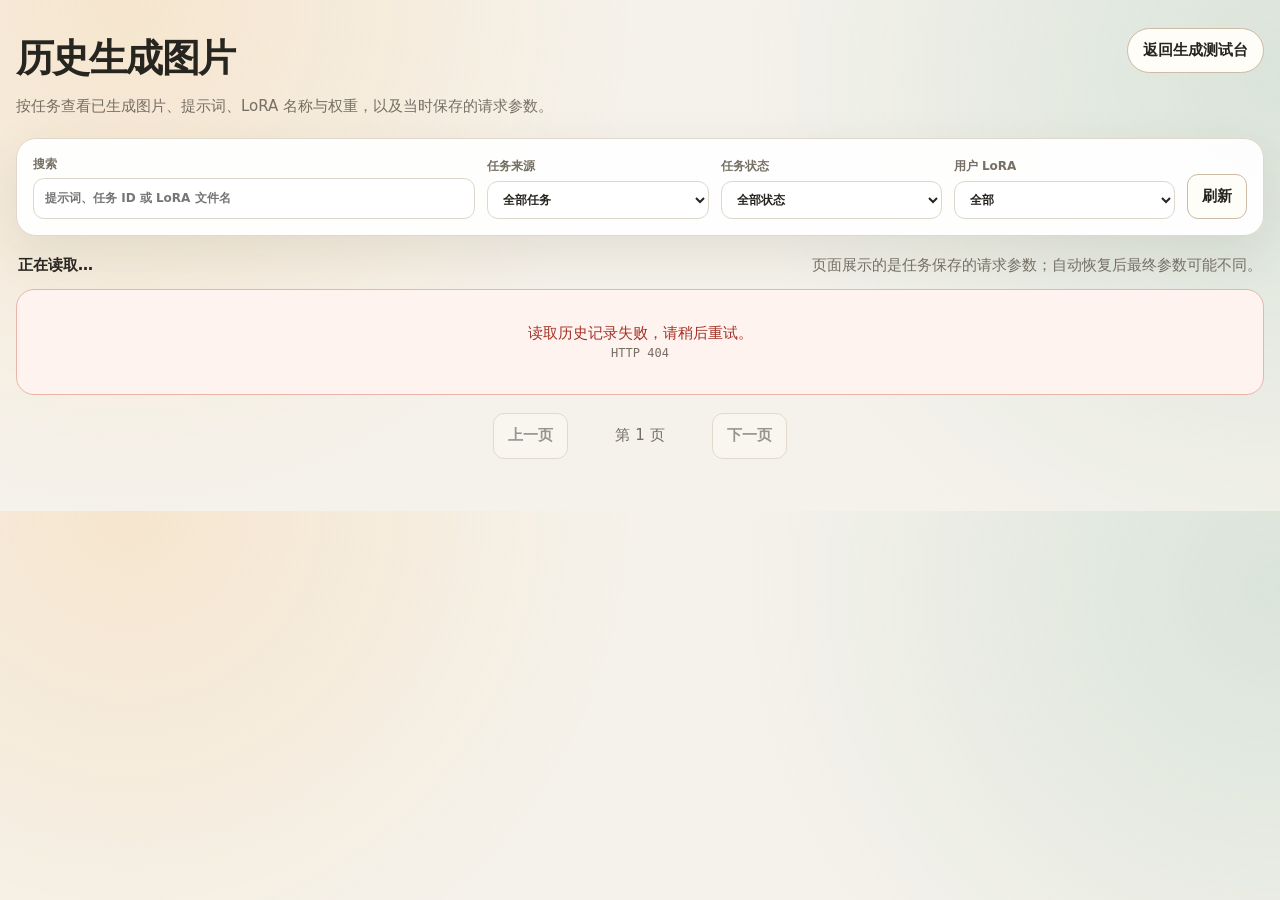
==== pet_generation_history.html @ 995d72e6 "initial-comfy-pet-pipeline-import" ====
<!doctype html>
<html lang="zh-CN">
<head>
  <meta charset="utf-8">
  <meta name="viewport" content="width=device-width, initial-scale=1">
  <title>历史图片 · 萌宠生成测试台</title>
  <style>
    :root {
      --bg: #f5f2eb;
      --paper: rgba(255, 255, 255, .94);
      --ink: #27251f;
      --muted: #756f64;
      --line: #ded8cc;
      --brand: #df6b48;
      --brand-dark: #a84329;
      --green: #2d7a5e;
      --blue: #376f9f;
      --red: #a53224;
      --shadow: 0 18px 50px rgba(73, 57, 34, .10);
      --checker: repeating-conic-gradient(#e9e9e7 0 25%, #fff 0 50%) 0/24px 24px;
    }
    * { box-sizing: border-box; }
    [hidden] { display: none !important; }
    body {
      margin: 0;
      color: var(--ink);
      background:
        radial-gradient(circle at 10% 0%, rgba(249, 190, 115, .24), transparent 32rem),
        radial-gradient(circle at 100% 15%, rgba(110, 173, 151, .20), transparent 34rem),
        var(--bg);
      font: 15px/1.55 "Microsoft YaHei", "PingFang SC", system-ui, sans-serif;
    }
    button, input, select { font: inherit; }
    button, a { -webkit-tap-highlight-color: transparent; }
    .shell { width: min(1440px, calc(100% - 32px)); margin: 0 auto; padding: 28px 0 52px; }
    header { display: flex; align-items: flex-start; justify-content: space-between; gap: 24px; margin-bottom: 20px; }
    h1 { margin: 0; font-size: clamp(27px, 3vw, 42px); letter-spacing: -.04em; }
    h2, h3 { margin: 0; }
    .subtitle { margin: 7px 0 0; color: var(--muted); }
    .back-link {
      display: inline-flex; align-items: center; padding: 10px 15px; border: 1px solid #cbbca5;
      border-radius: 999px; color: var(--ink); background: #fffdf8; text-decoration: none;
      font-weight: 800; white-space: nowrap;
    }
    .back-link:hover { border-color: var(--brand); color: var(--brand-dark); background: #fff5ee; }
    .card { border: 1px solid var(--line); border-radius: 20px; background: var(--paper); box-shadow: var(--shadow); }
    .toolbar { display: grid; grid-template-columns: minmax(220px, 2fr) repeat(3, minmax(130px, 1fr)) auto; gap: 12px; padding: 16px; align-items: end; }
    label { display: grid; gap: 5px; color: var(--muted); font-size: 12px; font-weight: 700; }
    input, select {
      width: 100%; border: 1px solid var(--line); border-radius: 11px; padding: 10px 11px;
      color: var(--ink); background: white; outline: none;
    }
    input:focus, select:focus { border-color: var(--brand); box-shadow: 0 0 0 3px rgba(223,107,72,.12); }
    .refresh, .pager button, .detail-button, .close-button {
      border: 1px solid #cbbca5; border-radius: 11px; padding: 10px 14px; color: var(--ink);
      background: #fffdf8; cursor: pointer; font-weight: 800;
    }
    .refresh:hover, .pager button:hover:not(:disabled), .detail-button:hover, .close-button:hover {
      border-color: var(--brand); color: var(--brand-dark); background: #fff5ee;
    }
    button:disabled { opacity: .45; cursor: not-allowed; }
    .summary { display: flex; align-items: center; justify-content: space-between; gap: 16px; margin: 18px 2px 12px; color: var(--muted); }
    .summary strong { color: var(--ink); }
    .history-list { display: grid; gap: 16px; }
    .history-card {
      display: grid; grid-template-columns: minmax(240px, 330px) minmax(0, 1fr);
      overflow: hidden; border: 1px solid var(--line); border-radius: 19px; background: var(--paper);
      box-shadow: 0 10px 30px rgba(73,57,34,.07);
    }
    .preview {
      position: relative; min-height: 270px; display: grid; place-items: center; overflow: hidden;
      background: var(--checker); border-right: 1px solid var(--line);
    }
    .preview img { width: 100%; height: 100%; max-height: 340px; object-fit: contain; display: block; }
    .preview-count {
      position: absolute; right: 10px; bottom: 10px; padding: 5px 9px; border-radius: 999px;
      color: white; background: rgba(39,37,31,.76); font-size: 12px; font-weight: 800;
    }
    .missing { min-height: 170px; display: grid; place-items: center; padding: 20px; color: var(--muted); text-align: center; }
    .history-content { padding: 18px 20px; min-width: 0; }
    .card-top { display: flex; align-items: flex-start; justify-content: space-between; gap: 16px; }
    .card-top h2 { font-size: 17px; overflow-wrap: anywhere; }
    .time { margin-top: 3px; color: var(--muted); font-size: 12px; }
    .status { display: inline-flex; align-items: center; padding: 5px 9px; border-radius: 999px; font-size: 12px; font-weight: 800; white-space: nowrap; background: #eee; }
    .status.completed { color: var(--green); background: #e8f4ef; }
    .status.failed { color: var(--red); background: #fff0ed; }
    .status.cancelled { color: #765f3e; background: #f5eee2; }
    .status.running, .status.queued { color: var(--blue); background: #eaf3fb; }
    .prompt {
      display: -webkit-box; -webkit-line-clamp: 3; -webkit-box-orient: vertical; overflow: hidden;
      margin: 14px 0 12px; white-space: pre-wrap; overflow-wrap: anywhere;
    }
    .chips { display: flex; flex-wrap: wrap; gap: 7px; margin: 9px 0; }
    .chip { max-width: 100%; padding: 5px 9px; border-radius: 999px; background: #f0ece4; color: #5d5549; font-size: 12px; overflow: hidden; text-overflow: ellipsis; white-space: nowrap; }
    .chip.user { color: #7d3f29; background: #fff0e9; }
    .chip.builtin { color: #236b51; background: #e9f5ef; }
    .chip.workflow { color: #45678c; background: #edf3fa; }
    .chip.inactive { opacity: .55; text-decoration: line-through; }
    .card-bottom { display: flex; align-items: center; justify-content: space-between; gap: 14px; margin-top: 14px; }
    .job-id { color: var(--muted); font: 12px/1.4 ui-monospace, Consolas, monospace; overflow-wrap: anywhere; }
    .detail-button { flex: 0 0 auto; padding: 8px 12px; }
    .notice, .empty, .loading {
      min-height: 240px; display: grid; place-items: center; padding: 32px; border: 1px dashed #cbbca5;
      border-radius: 18px; color: var(--muted); background: rgba(255,255,255,.62); text-align: center;
    }
    .notice { min-height: auto; display: none; color: var(--red); border-style: solid; border-color: #e7b5aa; background: #fff3f0; }
    .notice button { margin-top: 10px; }
    .loading::before { content: "正在读取历史记录…"; }
    .pager { display: flex; align-items: center; justify-content: center; gap: 12px; margin-top: 18px; }
    .pager span { min-width: 120px; color: var(--muted); text-align: center; }
    dialog {
      width: min(1180px, calc(100% - 24px)); max-height: calc(100vh - 28px); padding: 0;
      border: 1px solid var(--line); border-radius: 22px; color: var(--ink); background: #fbfaf7;
      box-shadow: 0 30px 90px rgba(36,28,17,.3);
    }
    dialog::backdrop { background: rgba(33,28,22,.58); backdrop-filter: blur(3px); }
    .dialog-head { position: sticky; top: 0; z-index: 2; display: flex; align-items: center; justify-content: space-between; gap: 16px; padding: 16px 18px; border-bottom: 1px solid var(--line); background: rgba(255,255,255,.96); }
    .dialog-head h2 { font-size: 18px; overflow-wrap: anywhere; }
    .close-button { padding: 7px 11px; }
    .dialog-body { display: grid; grid-template-columns: minmax(0, 1.2fr) minmax(330px, .8fr); gap: 18px; padding: 18px; overflow: auto; }
    .main-image {
      min-height: 430px; display: grid; place-items: center; overflow: hidden; border: 1px solid var(--line);
      border-radius: 16px; background: var(--checker);
    }
    .main-image img { width: 100%; max-height: 620px; object-fit: contain; display: block; }
    .thumbs { display: grid; grid-template-columns: repeat(4, minmax(0, 1fr)); gap: 8px; margin-top: 9px; }
    .thumb {
      aspect-ratio: 1; padding: 0; overflow: hidden; border: 2px solid transparent; border-radius: 10px;
      background: var(--checker); cursor: pointer;
    }
    .thumb.active { border-color: var(--brand); }
    .thumb img { width: 100%; height: 100%; object-fit: contain; display: block; }
    .metadata { min-width: 0; }
    .section { padding: 14px 0; border-bottom: 1px solid var(--line); }
    .section:first-child { padding-top: 0; }
    .section:last-child { border-bottom: 0; }
    .section h3 { margin-bottom: 8px; font-size: 15px; }
    .full-prompt { margin: 0; padding: 11px 12px; border-radius: 11px; background: white; white-space: pre-wrap; overflow-wrap: anywhere; font: inherit; }
    .recovery-note { margin-top: 9px; padding: 9px 10px; border-radius: 10px; color: #805118; background: #fff6df; font-size: 12px; }
    dl { display: grid; grid-template-columns: minmax(110px, .8fr) minmax(0, 1.2fr); gap: 7px 12px; margin: 0; }
    dt { color: var(--muted); }
    dd { margin: 0; overflow-wrap: anywhere; white-space: pre-wrap; }
    .output-links { display: grid; gap: 7px; }
    .output-links a { color: var(--brand-dark); text-decoration: none; overflow-wrap: anywhere; }
    .output-links a:hover { text-decoration: underline; }
    @media (max-width: 900px) {
      header { flex-direction: column; }
      .toolbar { grid-template-columns: 1fr 1fr; }
      .toolbar label:first-child { grid-column: 1 / -1; }
      .history-card { grid-template-columns: 250px minmax(0, 1fr); }
      .dialog-body { grid-template-columns: 1fr; }
    }
    @media (max-width: 640px) {
      .shell { width: min(100% - 18px, 1440px); padding-top: 18px; }
      .toolbar { grid-template-columns: 1fr; }
      .toolbar label:first-child { grid-column: auto; }
      .history-card { grid-template-columns: 1fr; }
      .preview { min-height: 240px; border-right: 0; border-bottom: 1px solid var(--line); }
      .card-top, .card-bottom { align-items: flex-start; flex-direction: column; }
      .detail-button { width: 100%; }
      .summary { align-items: flex-start; flex-direction: column; }
      .dialog-body { padding: 12px; }
      .main-image { min-height: 300px; }
      .thumbs { grid-template-columns: repeat(3, minmax(0, 1fr)); }
      dl { grid-template-columns: 1fr; gap: 2px; }
      dd { margin-bottom: 7px; }
    }
  </style>
</head>
<body>
  <div class="shell">
    <header>
      <div>
        <h1>历史生成图片</h1>
        <p class="subtitle">按任务查看已生成图片、提示词、LoRA 名称与权重，以及当时保存的请求参数。</p>
      </div>
      <a class="back-link" href="./">返回生成测试台</a>
    </header>

    <section class="card toolbar" aria-label="历史筛选">
      <label>搜索
        <input id="search" type="search" maxlength="200" placeholder="提示词、任务 ID 或 LoRA 文件名">
      </label>
      <label>任务来源
        <select id="kind">
          <option value="all">全部任务</option>
          <option value="image">图片任务</option>
          <option value="video">视频任务首帧</option>
        </select>
      </label>
      <label>任务状态
        <select id="state">
          <option value="all">全部状态</option>
          <option value="completed">已完成</option>
          <option value="failed">失败但已有图片</option>
          <option value="cancelled">已取消但已有图片</option>
          <option value="active">进行中且已有图片</option>
        </select>
      </label>
      <label>用户 LoRA
        <select id="lora">
          <option value="all">全部</option>
          <option value="used">使用用户 LoRA</option>
          <option value="none">未使用用户 LoRA</option>
        </select>
      </label>
      <button id="refresh" class="refresh" type="button">刷新</button>
    </section>

    <div class="summary">
      <div id="summary"><strong>正在读取…</strong></div>
      <div>页面展示的是任务保存的请求参数；自动恢复后最终参数可能不同。</div>
    </div>
    <div id="error" class="notice" role="alert"></div>
    <div id="loading" class="loading"></div>
    <div id="empty" class="empty" hidden>
      <div><div style="font-size:48px">🐾</div><p id="emptyText">完成一次生成后，图片会出现在这里。</p></div>
    </div>
    <main id="historyList" class="history-list" hidden></main>
    <nav class="pager" aria-label="历史分页">
      <button id="previous" type="button" disabled>上一页</button>
      <span id="pageText">第 1 页</span>
      <button id="next" type="button" disabled>下一页</button>
    </nav>
  </div>

  <dialog id="detail">
    <div class="dialog-head">
      <h2 id="detailTitle">任务详情</h2>
      <button id="closeDetail" class="close-button" type="button">关闭</button>
    </div>
    <div id="detailBody" class="dialog-body"></div>
  </dialog>

  <script>
    const $ = (id) => document.getElementById(id);
    const historyState = {
      cursor: null,
      cursorStack: [],
      nextCursor: null,
      page: 1,
      controller: null,
      searchTimer: null,
      items: []
    };

    const statusLabels = {
      completed: '已完成',
      failed: '生成失败',
      cancelled: '已取消',
      running: '生成中',
      queued: '排队中',
      unknown: '状态未知'
    };
    const outputLabels = {
      cartoon_reference: '卡通角色基准图',
      transparent_keyframe: '透明姿态首帧',
      keyframe: '姿态首帧',
      image: '未抠图姿态图',
      transparent_image: '透明图片',
      transparent_gif: '透明 GIF',
      transparent_apng: '透明 APNG'
    };
    const parameterLabels = {
      seed: '随机种子',
      image_profile: '图片基准配置',
      image_profile_revision: '图片基准版本',
      pose_prompt_source: '姿态提示词来源',
      pose_preset_ids: '姿态模板 ID',
      pose_seed_offsets: '姿态种子偏移',
      identity_palette_guard: '毛色身份保护',
      identity_palette_policy: '毛色身份策略',
      source_identity_palette: '参考图毛色签名',
      effective_canonical_identity_palette: '基准图毛色校验',
      canonical_identity_palette_verdict: '基准图毛色结论',
      pose_identity_palette_warning_count: '姿态毛色告警数',
      pose_count: '姿态数量',
      poses: '原始姿态',
      poses_en: '英文生图姿态',
      resolution: '输出分辨率',
      width: '宽度',
      height: '高度',
      output_format: '输出格式',
      skip_video: '跳过视频',
      generation_mode: '生成模式',
      qwen_steps: 'Qwen 步数',
      qwen_cfg: 'Qwen CFG',
      qwen_denoise: 'Qwen 重绘强度',
      qwen_sampler: 'Qwen 采样器',
      qwen_scheduler: 'Qwen 调度器',
      qwen_style_profile: 'Qwen 风格配置',
      qwen_model: 'Qwen 模型',
      wan_steps: 'Wan 步数',
      wan_cfg: 'Wan CFG',
      wan_shift: 'Wan Shift',
      frames: '视频帧数',
      fps: '视频 FPS',
      duration_seconds: '视频时长（秒）'
    };
    const parameterOrder = Object.keys(parameterLabels);

    function element(tag, className, text) {
      const node = document.createElement(tag);
      if (className) node.className = className;
      if (text !== undefined && text !== null) node.textContent = String(text);
      return node;
    }

    function formatDate(value) {
      if (!value) return '历史任务未记录';
      const date = new Date(value);
      if (Number.isNaN(date.getTime())) return String(value);
      return new Intl.DateTimeFormat('zh-CN', {
        year: 'numeric', month: '2-digit', day: '2-digit',
        hour: '2-digit', minute: '2-digit', second: '2-digit',
        hour12: false
      }).format(date);
    }

    function formatValue(value) {
      if (value === null || value === undefined || value === '') return '历史任务未记录';
      if (Array.isArray(value)) return value.length ? value.join('\n') : '无';
      if (typeof value === 'boolean') return value ? '是' : '否';
      return String(value);
    }

    function loraLabel(item) {
      const strength = item.strength === null || item.strength === undefined
        ? '强度未记录'
        : Number(item.strength).toFixed(2);
      return `${item.name} · ${strength}`;
    }

    function addLoraChip(container, item) {
      const chip = element('span', `chip ${item.role || ''}${item.active ? '' : ' inactive'}`, loraLabel(item));
      chip.title = loraLabel(item);
      container.appendChild(chip);
    }

    function effectiveLoraAdjusted(item) {
      const effective = item.effective_lora || {};
      const stages = [];
      if (effective.canonical) stages.push(effective.canonical);
      if (Array.isArray(effective.poses)) stages.push(...effective.poses);
      return stages.some(stage => {
        const hasLora = Array.isArray(stage.loras) && stage.loras.length > 0;
        const scaleAdjusted = stage.strength_scale !== null
          && stage.strength_scale !== undefined
          && Number(stage.strength_scale) < 0.999;
        const modeAdjusted = stage.mode && item.user_lora_mode
          && stage.mode !== item.user_lora_mode;
        return hasLora && (scaleAdjusted || modeAdjusted);
      });
    }

    function effectiveLoraText(stage) {
      if (!stage) return '未记录';
      const loras = Array.isArray(stage.loras) ? stage.loras : [];
      const names = loras.length ? loras.map(loraLabel).join(' + ') : '未使用用户 LoRA';
      const scale = stage.strength_scale === null || stage.strength_scale === undefined
        ? '缩放未记录'
        : `整体缩放 ${Number(stage.strength_scale).toFixed(3)}`;
      const mode = stage.mode === 'stack'
        ? '叠加内置 LoRA'
        : (stage.mode === 'replace' ? '替换内置 LoRA' : '融合模式未记录');
      const sampling = stage.steps === null || stage.steps === undefined
        ? ''
        : `；采样 ${stage.steps} 步 / CFG ${formatValue(stage.cfg)} / 重绘 ${formatValue(stage.denoise)}`;
      return `${stage.profile || '配置未记录'}；${scale}；${mode}；${names}${sampling}`;
    }

    function missingMedia(message = '图片文件不存在') {
      return element('div', 'missing', message);
    }

    function mediaImage(output, className = '') {
      const image = document.createElement('img');
      image.src = output.download_url;
      image.alt = outputLabels[output.type] || output.filename;
      image.loading = 'lazy';
      image.decoding = 'async';
      if (className) image.className = className;
      return image;
    }

    function replaceBrokenImage(image, message) {
      image.addEventListener('error', () => {
        const replacement = missingMedia(message);
        image.replaceWith(replacement);
      }, {once: true});
    }

    function renderCard(item) {
      const card = element('article', 'history-card');
      const preview = element('div', 'preview');
      const thumbnail = item.thumbnail;
      if (thumbnail && thumbnail.available) {
        const link = document.createElement('a');
        link.href = thumbnail.download_url;
        link.target = '_blank';
        link.rel = 'noopener';
        const image = mediaImage(thumbnail);
        replaceBrokenImage(image, '缩略图加载失败');
        link.appendChild(image);
        preview.appendChild(link);
      } else {
        preview.appendChild(missingMedia('历史记录存在，但图片文件已丢失'));
      }
      preview.appendChild(element('span', 'preview-count', `${item.available_image_count}/${item.image_count} 张可用`));

      const content = element('div', 'history-content');
      const top = element('div', 'card-top');
      const titleBlock = element('div');
      titleBlock.append(
        element('h2', '', item.request_kind === 'image' ? '图片生成任务' : '视频任务生成图片'),
        element('div', 'time', formatDate(item.created_at))
      );
      const status = element('span', `status ${item.status}`, statusLabels[item.status] || item.status);
      top.append(titleBlock, status);
      content.appendChild(top);

      const prompt = element('div', 'prompt', item.prompt || '历史任务未记录提示词');
      content.appendChild(prompt);

      const loras = element('div', 'chips');
      item.user_loras.forEach(lora => addLoraChip(loras, lora));
      if (item.builtin_lora) addLoraChip(loras, item.builtin_lora);
      item.workflow_loras.forEach(lora => addLoraChip(loras, lora));
      if (!loras.childElementCount) loras.appendChild(element('span', 'chip', 'LoRA 信息未记录'));
      if (item.user_lora_mode) {
        loras.appendChild(element('span', 'chip', item.user_lora_mode === 'stack' ? '叠加内置 LoRA' : '替换内置 LoRA'));
      }
      content.appendChild(loras);

      const parameters = element('div', 'chips');
      const quickParameters = [
        ['Qwen', item.parameters.qwen_steps],
        ['CFG', item.parameters.qwen_cfg],
        ['Seed', item.parameters.seed],
        ['分辨率', item.parameters.resolution]
      ];
      quickParameters.forEach(([label, value]) => {
        parameters.appendChild(element('span', 'chip', `${label}: ${formatValue(value)}`));
      });
      if (item.prompt_translation?.applied) parameters.appendChild(element('span', 'chip', '中文已译为英文'));
      if (item.image_profile) parameters.appendChild(element('span', 'chip', `基准：${item.image_profile_label || item.image_profile}`));
      if (item.image_profile_revision) parameters.appendChild(element('span', 'chip', `版本：${item.image_profile_revision}`));
      if (item.identity_palette_guard) parameters.appendChild(element('span', 'chip', '自动毛色身份保护'));
      if (item.canonical_identity_palette_verdict === 'passed') {
        parameters.appendChild(element('span', 'chip', '基准图毛色已通过'));
      } else if (item.canonical_identity_palette_verdict === 'unavailable') {
        parameters.appendChild(element('span', 'chip', '基准图毛色检测不可用'));
      }
      if (Number(item.pose_identity_palette_warning_count || 0) > 0) {
        parameters.appendChild(element('span', 'chip', `毛色身份告警 ${item.pose_identity_palette_warning_count}`));
      }
      if (item.automatic_recovery_used) parameters.appendChild(element('span', 'chip', '使用过自动恢复'));
      if (effectiveLoraAdjusted(item)) parameters.appendChild(element('span', 'chip', '最终 LoRA 强度已调整'));
      if (Number(item.similarity_warning_count || 0) > 0) {
        parameters.appendChild(element('span', 'chip', `姿态相似度告警 ${item.similarity_warning_count}`));
      }
      content.appendChild(parameters);

      const bottom = element('div', 'card-bottom');
      bottom.appendChild(element('div', 'job-id', item.job_id));
      const button = element('button', 'detail-button', '查看全部图片与参数');
      button.type = 'button';
      button.addEventListener('click', () => openDetail(item));
      bottom.appendChild(button);
      content.appendChild(bottom);
      card.append(preview, content);
      return card;
    }

    function appendDefinitionList(container, rows) {
      const list = document.createElement('dl');
      rows.forEach(([label, value]) => {
        list.append(element('dt', '', label), element('dd', '', formatValue(value)));
      });
      container.appendChild(list);
    }

    function setMainImage(container, output, thumbnails, selectedButton) {
      container.replaceChildren();
      thumbnails.forEach(button => button.classList.toggle('active', button === selectedButton));
      if (!output.available) {
        container.appendChild(missingMedia('图片文件不存在'));
        return;
      }
      const link = document.createElement('a');
      link.href = output.download_url;
      link.target = '_blank';
      link.rel = 'noopener';
      const image = mediaImage(output);
      image.loading = 'eager';
      replaceBrokenImage(image, '图片加载失败');
      link.appendChild(image);
      container.appendChild(link);
    }

    function openDetail(item) {
      $('detailTitle').textContent = `${item.request_kind === 'image' ? '图片任务' : '视频任务'} · ${item.job_id}`;
      const body = $('detailBody');
      body.replaceChildren();

      const mediaPanel = element('section');
      const main = element('div', 'main-image');
      const thumbs = element('div', 'thumbs');
      const thumbButtons = [];
      item.images.forEach(output => {
        const button = element('button', 'thumb');
        button.type = 'button';
        button.title = outputLabels[output.type] || output.filename;
        if (output.available) {
          const image = mediaImage(output);
          replaceBrokenImage(image, '文件丢失');
          button.appendChild(image);
        } else {
          button.appendChild(missingMedia('缺失'));
        }
        button.addEventListener('click', () => setMainImage(main, output, thumbButtons, button));
        thumbButtons.push(button);
        thumbs.appendChild(button);
      });
      mediaPanel.append(main, thumbs);

      const metadata = element('section', 'metadata');
      const summarySection = element('div', 'section');
      const summaryChips = element('div', 'chips');
      summaryChips.append(
        element('span', `status ${item.status}`, statusLabels[item.status] || item.status),
        element('span', 'chip', item.request_kind === 'image' ? '图片任务' : '视频任务'),
        element('span', 'chip', item.source === 'legacy' ? '旧测试台记录' : '本地模型接口记录')
      );
      if (item.prompt_translation?.applied) summaryChips.appendChild(element('span', 'chip', '中文已译为英文'));
      if (item.image_profile) summaryChips.appendChild(element('span', 'chip', `图片基准：${item.image_profile_label || item.image_profile}`));
      if (item.image_profile_revision) summaryChips.appendChild(element('span', 'chip', `基准版本：${item.image_profile_revision}`));
      if (item.identity_palette_guard) summaryChips.appendChild(element('span', 'chip', '自动毛色身份保护'));
      if (item.canonical_identity_palette_verdict === 'passed') {
        summaryChips.appendChild(element('span', 'chip', '基准图毛色已通过'));
      } else if (item.canonical_identity_palette_verdict === 'unavailable') {
        summaryChips.appendChild(element('span', 'chip', '基准图毛色检测不可用'));
      }
      summarySection.appendChild(summaryChips);
      appendDefinitionList(summarySection, [
        ['任务 ID', item.job_id],
        ['创建时间', formatDate(item.created_at)],
        ['开始时间', formatDate(item.started_at)],
        ['完成时间', formatDate(item.finished_at)],
        ['可用图片', `${item.available_image_count}/${item.image_count}`]
      ]);
      metadata.appendChild(summarySection);

      const promptSection = element('div', 'section');
      promptSection.append(
        element('h3', '', item.prompt_translation?.applied ? '原始提示词' : '完整提示词'),
        element('pre', 'full-prompt', item.prompt_original || item.prompt || '历史任务未记录')
      );
      if (item.prompt_translation?.applied && item.prompt_en) {
        promptSection.append(
          element('h3', '', '英文生图提示词'),
          element('pre', 'full-prompt', item.prompt_en)
        );
      }
      metadata.appendChild(promptSection);

      const loraSection = element('div', 'section');
      loraSection.appendChild(element('h3', '', 'LoRA'));
      const loraChips = element('div', 'chips');
      item.user_loras.forEach(lora => addLoraChip(loraChips, lora));
      if (item.builtin_lora) addLoraChip(loraChips, item.builtin_lora);
      item.workflow_loras.forEach(lora => addLoraChip(loraChips, lora));
      if (!loraChips.childElementCount) loraChips.appendChild(element('span', 'chip', '历史任务未记录 LoRA'));
      loraSection.appendChild(loraChips);
      appendDefinitionList(loraSection, [
        ['图片基准', item.image_profile_label || item.image_profile],
        ['融合模式', item.user_lora_mode === 'stack' ? '叠加 LoRA' : (item.user_lora_mode === 'replace' ? '替换模式' : null)],
        ['用户 LoRA 数量', item.user_loras.length]
      ]);
      const effective = item.effective_lora || {};
      if (effective.canonical || (Array.isArray(effective.poses) && effective.poses.length)) {
        const effectiveRows = [];
        if (effective.canonical) {
          effectiveRows.push(['基准图实际 LoRA', effectiveLoraText(effective.canonical)]);
        }
        (effective.poses || []).forEach(stage => {
          effectiveRows.push([
            `姿态 ${stage.pose_index || '?'} 实际 LoRA`,
            effectiveLoraText(stage)
          ]);
        });
        appendDefinitionList(loraSection, effectiveRows);
      }
      metadata.appendChild(loraSection);

      const parameterSection = element('div', 'section');
      parameterSection.appendChild(element('h3', '', '请求参数'));
      const parameterRows = parameterOrder.map(key => {
        let value = item.parameters[key];
        if (item.request_kind === 'image' && ['wan_steps','wan_cfg','wan_shift','frames','fps','duration_seconds'].includes(key)) {
          value = '未使用（图片任务）';
        }
        return [parameterLabels[key], value];
      });
      appendDefinitionList(parameterSection, parameterRows);
      if (item.automatic_recovery_used) {
        parameterSection.appendChild(element('div', 'recovery-note', '该任务使用过自动恢复，最终生成某些图片时的 LoRA 或采样参数可能低于这里保存的请求参数。'));
      }
      if (item.background_removal_failed) {
        parameterSection.appendChild(element('div', 'recovery-note', '该任务有图片未能可靠抠图，历史中保留的是未抠图原图。'));
      }
      if (Number(item.similarity_warning_count || 0) > 0) {
        parameterSection.appendChild(element('div', 'recovery-note', `该任务有 ${item.similarity_warning_count} 个姿态留下相似度告警，请查看最终有效 LoRA 与恢复配置。`));
      }
      metadata.appendChild(parameterSection);

      const outputSection = element('div', 'section');
      outputSection.appendChild(element('h3', '', '全部图片'));
      const links = element('div', 'output-links');
      item.images.forEach((output, index) => {
        if (output.available) {
          const link = document.createElement('a');
          link.href = output.download_url;
          link.target = '_blank';
          link.rel = 'noopener';
          link.textContent = `${index + 1}. ${outputLabels[output.type] || output.type} · ${output.filename}`;
          links.appendChild(link);
        } else {
          links.appendChild(element('span', '', `${index + 1}. ${output.filename}（文件不存在）`));
        }
      });
      outputSection.appendChild(links);
      metadata.appendChild(outputSection);
      if (item.error) {
        const errorSection = element('div', 'section');
        errorSection.append(element('h3', '', '任务错误'), element('pre', 'full-prompt', item.error));
        metadata.appendChild(errorSection);
      }

      body.append(mediaPanel, metadata);
      if (item.images.length) setMainImage(main, item.images[0], thumbButtons, thumbButtons[0]);
      $('detail').showModal();
    }

    function renderHistory(payload) {
      historyState.items = payload.items || [];
      historyState.nextCursor = payload.next_cursor || null;
      $('loading').hidden = true;
      $('error').style.display = 'none';
      $('historyList').replaceChildren();
      const hasItems = historyState.items.length > 0;
      $('historyList').hidden = !hasItems;
      $('empty').hidden = hasItems;
      if (hasItems) {
        historyState.items.forEach(item => $('historyList').appendChild(renderCard(item)));
      } else {
        const filtered = $('search').value.trim() || $('kind').value !== 'all' || $('state').value !== 'all' || $('lora').value !== 'all';
        $('emptyText').textContent = filtered ? '没有符合当前筛选条件的历史图片。' : '完成一次生成后，图片会出现在这里。';
      }
      $('summary').replaceChildren(
        element('strong', '', `共 ${payload.total || 0} 个含图片的任务`),
        document.createTextNode(`，当前显示 ${historyState.items.length} 个`)
      );
      $('previous').disabled = historyState.cursorStack.length === 0;
      $('next').disabled = !historyState.nextCursor;
      $('pageText').textContent = `第 ${historyState.page} 页`;
    }

    function historyUrl() {
      const url = new URL('api/history', window.location.href);
      url.searchParams.set('limit', '12');
      url.searchParams.set('q', $('search').value.trim());
      url.searchParams.set('kind', $('kind').value);
      url.searchParams.set('state', $('state').value);
      url.searchParams.set('lora', $('lora').value);
      if (historyState.cursor) url.searchParams.set('cursor', historyState.cursor);
      return url;
    }

    async function loadHistory() {
      if (historyState.controller) historyState.controller.abort();
      const controller = new AbortController();
      historyState.controller = controller;
      $('loading').hidden = false;
      $('empty').hidden = true;
      $('historyList').hidden = true;
      $('error').style.display = 'none';
      $('refresh').disabled = true;
      try {
        const response = await fetch(historyUrl(), {
          cache: 'no-store',
          signal: controller.signal
        });
        if (!response.ok) throw new Error(`HTTP ${response.status}`);
        renderHistory(await response.json());
      } catch (error) {
        if (error.name === 'AbortError') return;
        $('loading').hidden = true;
        $('error').replaceChildren(
          element('div', '', '读取历史记录失败，请稍后重试。'),
          element('div', 'job-id', String(error.message || error))
        );
        $('error').style.display = 'grid';
      } finally {
        if (historyState.controller === controller) $('refresh').disabled = false;
      }
    }

    function resetHistoryAndLoad() {
      historyState.cursor = null;
      historyState.cursorStack = [];
      historyState.nextCursor = null;
      historyState.page = 1;
      loadHistory();
    }

    $('search').addEventListener('input', () => {
      clearTimeout(historyState.searchTimer);
      historyState.searchTimer = setTimeout(resetHistoryAndLoad, 300);
    });
    ['kind', 'state', 'lora'].forEach(id => $(id).addEventListener('change', resetHistoryAndLoad));
    $('refresh').addEventListener('click', resetHistoryAndLoad);
    $('previous').addEventListener('click', () => {
      if (!historyState.cursorStack.length) return;
      historyState.cursor = historyState.cursorStack.pop();
      historyState.page = Math.max(1, historyState.page - 1);
      loadHistory();
    });
    $('next').addEventListener('click', () => {
      if (!historyState.nextCursor) return;
      historyState.cursorStack.push(historyState.cursor);
      historyState.cursor = historyState.nextCursor;
      historyState.page += 1;
      loadHistory();
    });
    $('closeDetail').addEventListener('click', () => $('detail').close());
    $('detail').addEventListener('click', event => {
      if (event.target === $('detail')) $('detail').close();
    });
    loadHistory();
  </script>
</body>
</html>
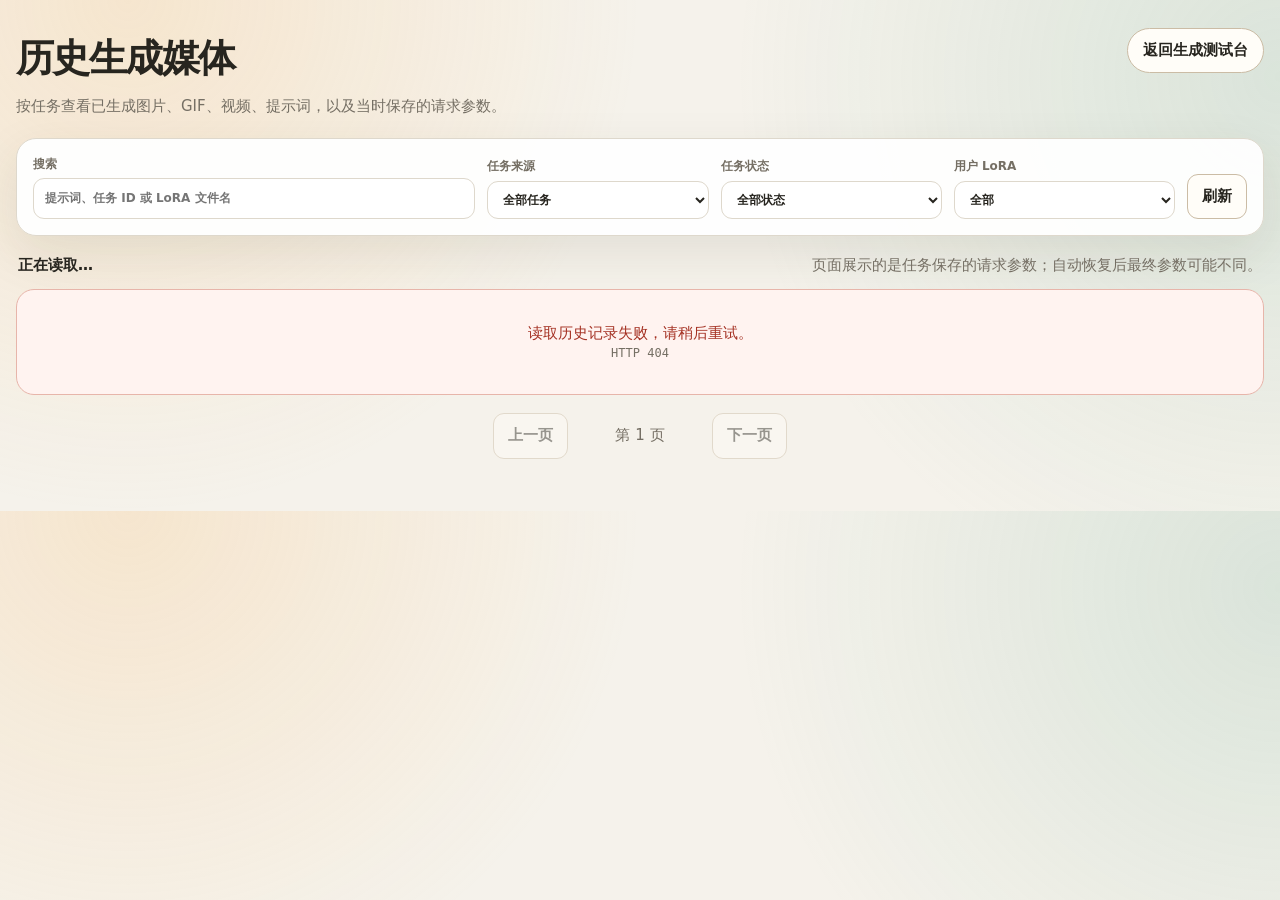
==== commit 5d0ef06e: "fix: stabilize pet eating and grooming pipelines" ====
--- a/pet_generation_history.html
+++ b/pet_generation_history.html
@@ -3,7 +3,7 @@
 <head>
   <meta charset="utf-8">
   <meta name="viewport" content="width=device-width, initial-scale=1">
-  <title>历史图片 · 萌宠生成测试台</title>
+  <title>生成历史 · 萌宠生成测试台</title>
   <style>
     :root {
       --bg: #f5f2eb;
@@ -68,10 +68,24 @@
       box-shadow: 0 10px 30px rgba(73,57,34,.07);
     }
     .preview {
-      position: relative; min-height: 270px; display: grid; place-items: center; overflow: hidden;
+      position: relative; min-height: 270px; display: grid; place-items: stretch; overflow: hidden;
       background: var(--checker); border-right: 1px solid var(--line);
     }
-    .preview img { width: 100%; height: 100%; max-height: 340px; object-fit: contain; display: block; }
+    .preview-media-grid { width: 100%; min-height: 270px; display: grid; grid-template-columns: 1fr; }
+    .preview-media-grid.multi { grid-template-columns: repeat(2, minmax(0, 1fr)); }
+    .preview-media-item {
+      position: relative; min-width: 0; min-height: 135px; display: grid; place-items: center;
+      overflow: hidden; background: var(--checker);
+    }
+    .preview-media-grid.multi .preview-media-item { border: solid rgba(222,216,204,.9); border-width: 0 1px 1px 0; }
+    .preview-media-item > a { width: 100%; height: 100%; display: grid; place-items: center; }
+    .preview img, .preview video { width: 100%; height: 100%; max-height: 340px; object-fit: contain; display: block; }
+    .preview-media-grid.multi img, .preview-media-grid.multi video { max-height: 180px; }
+    .media-label {
+      position: absolute; z-index: 1; left: 8px; top: 8px; max-width: calc(100% - 16px); padding: 4px 7px;
+      border-radius: 8px; color: white; background: rgba(39,37,31,.76); font-size: 11px; font-weight: 800;
+      overflow: hidden; text-overflow: ellipsis; white-space: nowrap; pointer-events: none;
+    }
     .preview-count {
       position: absolute; right: 10px; bottom: 10px; padding: 5px 9px; border-radius: 999px;
       color: white; background: rgba(39,37,31,.76); font-size: 12px; font-weight: 800;
@@ -122,14 +136,15 @@
       min-height: 430px; display: grid; place-items: center; overflow: hidden; border: 1px solid var(--line);
       border-radius: 16px; background: var(--checker);
     }
-    .main-image img { width: 100%; max-height: 620px; object-fit: contain; display: block; }
+    .main-image > a { width: 100%; display: grid; place-items: center; }
+    .main-image img, .main-image video { width: 100%; max-height: 620px; object-fit: contain; display: block; }
     .thumbs { display: grid; grid-template-columns: repeat(4, minmax(0, 1fr)); gap: 8px; margin-top: 9px; }
     .thumb {
       aspect-ratio: 1; padding: 0; overflow: hidden; border: 2px solid transparent; border-radius: 10px;
       background: var(--checker); cursor: pointer;
     }
     .thumb.active { border-color: var(--brand); }
-    .thumb img { width: 100%; height: 100%; object-fit: contain; display: block; }
+    .thumb img, .thumb video { width: 100%; height: 100%; object-fit: contain; display: block; pointer-events: none; }
     .metadata { min-width: 0; }
     .section { padding: 14px 0; border-bottom: 1px solid var(--line); }
     .section:first-child { padding-top: 0; }
@@ -171,8 +186,8 @@
   <div class="shell">
     <header>
       <div>
-        <h1>历史生成图片</h1>
-        <p class="subtitle">按任务查看已生成图片、提示词、LoRA 名称与权重，以及当时保存的请求参数。</p>
+        <h1>历史生成媒体</h1>
+        <p class="subtitle">按任务查看已生成图片、GIF、视频、提示词，以及当时保存的请求参数。</p>
       </div>
       <a class="back-link" href="./">返回生成测试台</a>
     </header>
@@ -185,16 +200,16 @@
         <select id="kind">
           <option value="all">全部任务</option>
           <option value="image">图片任务</option>
-          <option value="video">视频任务首帧</option>
+          <option value="video">视频任务</option>
         </select>
       </label>
       <label>任务状态
         <select id="state">
           <option value="all">全部状态</option>
           <option value="completed">已完成</option>
-          <option value="failed">失败但已有图片</option>
-          <option value="cancelled">已取消但已有图片</option>
-          <option value="active">进行中且已有图片</option>
+          <option value="failed">失败但已有媒体</option>
+          <option value="cancelled">已取消但已有媒体</option>
+          <option value="active">进行中且已有媒体</option>
         </select>
       </label>
       <label>用户 LoRA
@@ -214,7 +229,7 @@
     <div id="error" class="notice" role="alert"></div>
     <div id="loading" class="loading"></div>
     <div id="empty" class="empty" hidden>
-      <div><div style="font-size:48px">🐾</div><p id="emptyText">完成一次生成后，图片会出现在这里。</p></div>
+      <div><div style="font-size:48px">🐾</div><p id="emptyText">完成一次生成后，图片、GIF 或视频会出现在这里。</p></div>
     </div>
     <main id="historyList" class="history-list" hidden></main>
     <nav class="pager" aria-label="历史分页">
@@ -254,12 +269,37 @@
     };
     const outputLabels = {
       cartoon_reference: '卡通角色基准图',
+      subject_reference: 'SCAIL 主体参考图（身份/外观）',
+      subject_reference_mask: 'SCAIL 主体参考遮罩（身份/外观区域）',
+      reference_identity_mask: 'SCAIL 主体参考遮罩（身份/外观区域）',
+      main_case_geometry_guide: 'Main_case 动作几何引导图（姿态/道具/机位）',
+      main_case_geometry_mask: 'Main_case 动作几何遮罩（主体/道具区域）',
+      final_video_fur_surface_audit: '最终视频毛发表面抽帧审计（JSON）',
+      uploaded_identity_cutout: '上传主体抠图（身份唯一来源）',
+      uploaded_identity_reference_input: '上传主体 SCAIL 输入参考（非默认主体）',
+      eating_geometry_guide: 'Main_case 吃饭几何引导图（姿态/道具/机位）',
+      grooming_geometry_guide: 'Main_case 舔毛几何引导图（姿态/道具/机位）',
+      driving_template_preview: 'Main_case 动作标准预览（姿态/道具/机位）',
+      standard_direct_reference: 'Main_case 主体与动作标准参考图',
+      standard_direct_selected_frame: 'Main_case 主体与动作标准代表帧',
+      standard_direct_mask: 'Main_case 主体与道具标准蒙版',
+      standard_direct_provenance: 'Main_case 标准直出溯源（JSON）',
       transparent_keyframe: '透明姿态首帧',
       keyframe: '姿态首帧',
       image: '未抠图姿态图',
       transparent_image: '透明图片',
       transparent_gif: '透明 GIF',
-      transparent_apng: '透明 APNG'
+      transparent_apng: '透明 APNG',
+      subject_replacement_video: '主体替换 MP4',
+      video_preview: '视频预览',
+      video: '视频'
+    };
+    const actionLabels = {
+      eating: '吃饭',
+      eat: '吃饭',
+      grooming: '舔毛',
+      groom: '舔毛',
+      licking: '舔毛'
     };
     const parameterLabels = {
       seed: '随机种子',
@@ -283,6 +323,15 @@
       output_format: '输出格式',
       skip_video: '跳过视频',
       generation_mode: '生成模式',
+      actions: '动作',
+      subject_profile: '主体配置',
+      subject_source: '主体来源',
+      requested_subject_source: '请求主体来源',
+      effective_subject_source: '实际主体来源',
+      driving_templates: 'Main_case 动作标准（姿态/道具/机位）',
+      generation_engine: 'SCAIL 引擎',
+      scail_steps: 'SCAIL 步数',
+      pose_strength: '动作跟随强度',
       qwen_steps: 'Qwen 步数',
       qwen_cfg: 'Qwen CFG',
       qwen_denoise: 'Qwen 重绘强度',
@@ -298,6 +347,13 @@
       duration_seconds: '视频时长（秒）'
     };
     const parameterOrder = Object.keys(parameterLabels);
+    const subjectParameterOrder = [
+      'generation_mode', 'actions', 'subject_profile',
+      'requested_subject_source', 'effective_subject_source', 'subject_source',
+      'driving_templates', 'generation_engine', 'scail_steps', 'pose_strength',
+      'seed', 'resolution', 'width', 'height', 'output_format', 'frames', 'fps',
+      'duration_seconds'
+    ];
 
     function element(tag, className, text) {
       const node = document.createElement(tag);
@@ -321,7 +377,174 @@
       if (value === null || value === undefined || value === '') return '历史任务未记录';
       if (Array.isArray(value)) return value.length ? value.join('\n') : '无';
       if (typeof value === 'boolean') return value ? '是' : '否';
+      if (typeof value === 'object') {
+        try {
+          return JSON.stringify(value, null, 2);
+        } catch (_) {
+          return String(value);
+        }
+      }
       return String(value);
+    }
+
+    function itemParameter(item, key) {
+      const parameters = item && item.parameters && typeof item.parameters === 'object'
+        ? item.parameters
+        : {};
+      const value = parameters[key];
+      return value === null || value === undefined ? item?.[key] : value;
+    }
+
+    function parseActions(value) {
+      if (Array.isArray(value)) return value.map(String).filter(Boolean);
+      if (value === null || value === undefined || value === '') return [];
+      if (typeof value === 'string') {
+        const trimmed = value.trim();
+        if (trimmed.startsWith('[')) {
+          try {
+            const parsed = JSON.parse(trimmed);
+            if (Array.isArray(parsed)) return parsed.map(String).filter(Boolean);
+          } catch (_) {
+            // 旧任务可能保存为逗号分隔文本，继续使用下面的兼容路径。
+          }
+        }
+        return trimmed.split(/[,，、/]+/).map(item => item.trim()).filter(Boolean);
+      }
+      return [String(value)];
+    }
+
+    function actionLabel(value, includeKey = false) {
+      const key = String(value || '').trim();
+      const label = actionLabels[key.toLowerCase()] || key || '动作未记录';
+      return includeKey && label !== key ? `${label}（${key}）` : label;
+    }
+
+    function itemActions(item, includeKeys = false) {
+      const actions = parseActions(itemParameter(item, 'actions'));
+      return actions.map(action => actionLabel(action, includeKeys)).join('、');
+    }
+
+    function generationMode(item) {
+      return String(itemParameter(item, 'generation_mode') || '').trim().toLowerCase();
+    }
+
+    function isSubjectReplacement(item) {
+      return generationMode(item) === 'subject_replacement';
+    }
+
+    function engineLabel(value) {
+      const raw = String(value || '').trim();
+      if (!raw) return '历史任务未记录';
+      if (raw.toLowerCase() === 'scail2-14b-fp8') return 'SCAIL‑2 14B FP8（scail2-14b-fp8）';
+      return raw;
+    }
+
+    function parameterValue(item, key) {
+      const value = itemParameter(item, key);
+      if (key === 'generation_mode' && String(value || '').toLowerCase() === 'subject_replacement') {
+        return '主体替换（subject_replacement）';
+      }
+      if (key === 'actions') return itemActions(item, true) || value;
+      if (key === 'generation_engine') return engineLabel(value);
+      if (
+        key === 'subject_source'
+        || key === 'requested_subject_source'
+        || key === 'effective_subject_source'
+      ) {
+        if (value === 'profile') return '主体配置（profile）';
+        if (value === 'upload') return '本次上传（upload）';
+        if (value === 'upload_pending_qwen') return '本次上传（正在生成 Qwen 参考）';
+        if (value === 'qwen_generated_upload') return '本次上传（Qwen 参考已生成）';
+      }
+      if (key === 'driving_templates' && value && typeof value === 'object' && !Array.isArray(value)) {
+        return Object.entries(value)
+          .map(([action, template]) => `${actionLabel(action, true)}：${template}`)
+          .join('\n');
+      }
+      return value;
+    }
+
+    function isVideoMedia(output) {
+      if (!output) return false;
+      if (output.media_kind === 'video') return true;
+      if (['video', 'video_preview', 'subject_replacement_video'].includes(output.type)) return true;
+      const path = String(output.filename || output.download_url || '').split(/[?#]/, 1)[0];
+      return /\.(mp4|webm|mov|mkv)$/i.test(path);
+    }
+
+    function itemMedia(item) {
+      if (Array.isArray(item.media)) return item.media.filter(Boolean);
+      const images = Array.isArray(item.images) ? item.images : [];
+      const videos = Array.isArray(item.videos) ? item.videos : [];
+      return [...images, ...videos].filter(Boolean);
+    }
+
+    function mediaIdentity(output) {
+      return `${output?.media_kind || ''}|${output?.filename || output?.download_url || ''}`;
+    }
+
+    function cardMedia(item) {
+      const all = itemMedia(item);
+      const usable = all.filter(output => output.available !== false);
+      const source = usable.length ? usable : all;
+      if (!source.length) return [];
+
+      if (isSubjectReplacement(item)) {
+        const selected = [];
+        const seen = new Set();
+        const add = output => {
+          if (!output) return;
+          const identity = mediaIdentity(output);
+          if (seen.has(identity)) return;
+          seen.add(identity);
+          selected.push(output);
+        };
+        parseActions(itemParameter(item, 'actions')).forEach(action => {
+          add(source.find(output => output.action === action && isVideoMedia(output)));
+          add(source.find(output => output.action === action && !isVideoMedia(output)));
+        });
+        source.filter(isVideoMedia).forEach(add);
+        source.filter(output => !isVideoMedia(output)).forEach(add);
+        return selected.slice(0, 4);
+      }
+
+      const firstVideo = source.find(isVideoMedia);
+      if (firstVideo) {
+        const firstImage = source.find(output => !isVideoMedia(output));
+        return firstImage ? [firstVideo, firstImage] : [firstVideo];
+      }
+      const thumbnail = item.thumbnail && item.thumbnail.available !== false ? item.thumbnail : null;
+      return [thumbnail || source[0]];
+    }
+
+    function mediaKindLabel(output) {
+      const type = String(output?.type || '');
+      if (outputLabels[type]) return outputLabels[type];
+      const filename = String(output?.filename || '').toLowerCase();
+      if (/geometry[_-]?guide|qwen[_-]?pose[_-]?guide/.test(filename)) {
+        return 'Main_case 动作几何引导图（姿态/道具/机位）';
+      }
+      if (/subject[_-]?reference.*mask|reference[_-]?identity[_-]?mask/.test(filename)) {
+        return 'SCAIL 主体参考遮罩（身份/外观区域）';
+      }
+      if (/subject[_-]?reference|reference[_-]?normalized/.test(filename)) {
+        return 'SCAIL 主体参考图（身份/外观）';
+      }
+      return isVideoMedia(output) ? '视频' : '图片';
+    }
+
+    function mediaTitle(output) {
+      const action = output?.action ? `${actionLabel(output.action)} · ` : '';
+      const kind = mediaKindLabel(output);
+      return `${action}${kind}`;
+    }
+
+    function taskTitle(item) {
+      if (isSubjectReplacement(item)) {
+        const actions = itemActions(item);
+        return `主体替换任务${actions ? ` · ${actions}` : ''}`;
+      }
+      return item.request_kind === 'image' ? '图片生成任务' : '视频生成任务';
     }
 
     function loraLabel(item) {
@@ -369,76 +592,133 @@
       return `${stage.profile || '配置未记录'}；${scale}；${mode}；${names}${sampling}`;
     }
 
-    function missingMedia(message = '图片文件不存在') {
+    function missingMedia(message = '媒体文件不存在') {
       return element('div', 'missing', message);
     }
 
     function mediaImage(output, className = '') {
       const image = document.createElement('img');
       image.src = output.download_url;
-      image.alt = outputLabels[output.type] || output.filename;
+      image.alt = mediaTitle(output) || output.filename;
       image.loading = 'lazy';
       image.decoding = 'async';
       if (className) image.className = className;
       return image;
     }
 
-    function replaceBrokenImage(image, message) {
-      image.addEventListener('error', () => {
+    function mediaVideo(output, controls = true) {
+      const video = document.createElement('video');
+      video.src = output.download_url;
+      video.controls = controls;
+      video.preload = 'metadata';
+      video.playsInline = true;
+      video.muted = !controls;
+      video.setAttribute('aria-label', mediaTitle(output));
+      return video;
+    }
+
+    function mediaElement(output, controls = true) {
+      return isVideoMedia(output) ? mediaVideo(output, controls) : mediaImage(output);
+    }
+
+    function replaceBrokenMedia(media, message) {
+      media.addEventListener('error', () => {
         const replacement = missingMedia(message);
-        image.replaceWith(replacement);
+        media.replaceWith(replacement);
       }, {once: true});
+    }
+
+    function appendLinkedMedia(container, output, controls = true) {
+      const media = mediaElement(output, controls);
+      replaceBrokenMedia(media, isVideoMedia(output) ? '视频加载失败' : '图片加载失败');
+      if (isVideoMedia(output)) {
+        container.appendChild(media);
+        return media;
+      }
+      const link = document.createElement('a');
+      link.href = output.download_url;
+      link.target = '_blank';
+      link.rel = 'noopener';
+      link.appendChild(media);
+      container.appendChild(link);
+      return media;
     }
 
     function renderCard(item) {
       const card = element('article', 'history-card');
       const preview = element('div', 'preview');
-      const thumbnail = item.thumbnail;
-      if (thumbnail && thumbnail.available) {
-        const link = document.createElement('a');
-        link.href = thumbnail.download_url;
-        link.target = '_blank';
-        link.rel = 'noopener';
-        const image = mediaImage(thumbnail);
-        replaceBrokenImage(image, '缩略图加载失败');
-        link.appendChild(image);
-        preview.appendChild(link);
+      const allMedia = itemMedia(item);
+      const previewItems = cardMedia(item);
+      if (previewItems.length) {
+        const grid = element('div', `preview-media-grid${previewItems.length > 1 ? ' multi' : ''}`);
+        previewItems.forEach(output => {
+          const cell = element('div', 'preview-media-item');
+          if (output.available === false) {
+            cell.appendChild(missingMedia('媒体文件已丢失'));
+          } else {
+            const media = appendLinkedMedia(cell, output, true);
+            if (isVideoMedia(output)) media.muted = true;
+          }
+          cell.appendChild(element('span', 'media-label', mediaTitle(output)));
+          grid.appendChild(cell);
+        });
+        preview.appendChild(grid);
       } else {
-        preview.appendChild(missingMedia('历史记录存在，但图片文件已丢失'));
-      }
-      preview.appendChild(element('span', 'preview-count', `${item.available_image_count}/${item.image_count} 张可用`));
+        preview.appendChild(missingMedia('历史记录存在，但没有可展示的媒体文件'));
+      }
+      const availableMediaCount = allMedia.filter(output => output.available !== false).length;
+      const hasVideo = allMedia.some(isVideoMedia);
+      preview.appendChild(element(
+        'span',
+        'preview-count',
+        `${availableMediaCount}/${allMedia.length} ${hasVideo ? '个媒体可用' : '张图片可用'}`
+      ));
 
       const content = element('div', 'history-content');
       const top = element('div', 'card-top');
       const titleBlock = element('div');
       titleBlock.append(
-        element('h2', '', item.request_kind === 'image' ? '图片生成任务' : '视频任务生成图片'),
+        element('h2', '', taskTitle(item)),
         element('div', 'time', formatDate(item.created_at))
       );
-      const status = element('span', `status ${item.status}`, statusLabels[item.status] || item.status);
+      const itemStatus = item.status || 'unknown';
+      const status = element('span', `status ${itemStatus}`, statusLabels[itemStatus] || itemStatus);
       top.append(titleBlock, status);
       content.appendChild(top);
 
       const prompt = element('div', 'prompt', item.prompt || '历史任务未记录提示词');
       content.appendChild(prompt);
 
-      const loras = element('div', 'chips');
-      item.user_loras.forEach(lora => addLoraChip(loras, lora));
-      if (item.builtin_lora) addLoraChip(loras, item.builtin_lora);
-      item.workflow_loras.forEach(lora => addLoraChip(loras, lora));
-      if (!loras.childElementCount) loras.appendChild(element('span', 'chip', 'LoRA 信息未记录'));
-      if (item.user_lora_mode) {
-        loras.appendChild(element('span', 'chip', item.user_lora_mode === 'stack' ? '叠加内置 LoRA' : '替换内置 LoRA'));
-      }
-      content.appendChild(loras);
+      if (!isSubjectReplacement(item)) {
+        const loras = element('div', 'chips');
+        (Array.isArray(item.user_loras) ? item.user_loras : []).forEach(lora => addLoraChip(loras, lora));
+        if (item.builtin_lora) addLoraChip(loras, item.builtin_lora);
+        (Array.isArray(item.workflow_loras) ? item.workflow_loras : []).forEach(lora => addLoraChip(loras, lora));
+        if (!loras.childElementCount) loras.appendChild(element('span', 'chip', 'LoRA 信息未记录'));
+        if (item.user_lora_mode) {
+          loras.appendChild(element('span', 'chip', item.user_lora_mode === 'stack' ? '叠加内置 LoRA' : '替换内置 LoRA'));
+        }
+        content.appendChild(loras);
+      }
 
       const parameters = element('div', 'chips');
-      const quickParameters = [
-        ['Qwen', item.parameters.qwen_steps],
-        ['CFG', item.parameters.qwen_cfg],
-        ['Seed', item.parameters.seed],
-        ['分辨率', item.parameters.resolution]
-      ];
+      const quickParameters = isSubjectReplacement(item)
+        ? [
+            ['模式', 'subject_replacement'],
+            ['动作', itemActions(item) || itemParameter(item, 'actions')],
+            ['主体配置', itemParameter(item, 'subject_profile')],
+            ['SCAIL 引擎', itemParameter(item, 'generation_engine')],
+            ['SCAIL 步数', itemParameter(item, 'scail_steps')],
+            ['动作跟随强度', itemParameter(item, 'pose_strength')],
+            ['Seed', itemParameter(item, 'seed')],
+            ['分辨率', itemParameter(item, 'resolution')]
+          ]
+        : [
+            ['Qwen', itemParameter(item, 'qwen_steps')],
+            ['CFG', itemParameter(item, 'qwen_cfg')],
+            ['Seed', itemParameter(item, 'seed')],
+            ['分辨率', itemParameter(item, 'resolution')]
+          ];
       quickParameters.forEach(([label, value]) => {
         parameters.appendChild(element('span', 'chip', `${label}: ${formatValue(value)}`));
       });
@@ -463,7 +743,7 @@
 
       const bottom = element('div', 'card-bottom');
       bottom.appendChild(element('div', 'job-id', item.job_id));
-      const button = element('button', 'detail-button', '查看全部图片与参数');
+      const button = element('button', 'detail-button', '查看全部媒体与参数');
       button.type = 'button';
       button.addEventListener('click', () => openDetail(item));
       bottom.appendChild(button);
@@ -480,26 +760,19 @@
       container.appendChild(list);
     }
 
-    function setMainImage(container, output, thumbnails, selectedButton) {
+    function setMainMedia(container, output, thumbnails, selectedButton) {
       container.replaceChildren();
       thumbnails.forEach(button => button.classList.toggle('active', button === selectedButton));
-      if (!output.available) {
-        container.appendChild(missingMedia('图片文件不存在'));
+      if (output.available === false) {
+        container.appendChild(missingMedia('媒体文件不存在'));
         return;
       }
-      const link = document.createElement('a');
-      link.href = output.download_url;
-      link.target = '_blank';
-      link.rel = 'noopener';
-      const image = mediaImage(output);
-      image.loading = 'eager';
-      replaceBrokenImage(image, '图片加载失败');
-      link.appendChild(image);
-      container.appendChild(link);
+      const media = appendLinkedMedia(container, output, true);
+      if (!isVideoMedia(output)) media.loading = 'eager';
     }
 
     function openDetail(item) {
-      $('detailTitle').textContent = `${item.request_kind === 'image' ? '图片任务' : '视频任务'} · ${item.job_id}`;
+      $('detailTitle').textContent = `${taskTitle(item)} · ${item.job_id}`;
       const body = $('detailBody');
       body.replaceChildren();
 
@@ -507,31 +780,41 @@
       const main = element('div', 'main-image');
       const thumbs = element('div', 'thumbs');
       const thumbButtons = [];
-      item.images.forEach(output => {
+      const mediaItems = itemMedia(item);
+      mediaItems.forEach(output => {
         const button = element('button', 'thumb');
         button.type = 'button';
-        button.title = outputLabels[output.type] || output.filename;
-        if (output.available) {
-          const image = mediaImage(output);
-          replaceBrokenImage(image, '文件丢失');
-          button.appendChild(image);
+        button.title = `${mediaTitle(output)} · ${output.filename || ''}`;
+        if (output.available !== false) {
+          const media = mediaElement(output, false);
+          replaceBrokenMedia(media, '文件丢失');
+          button.appendChild(media);
         } else {
           button.appendChild(missingMedia('缺失'));
         }
-        button.addEventListener('click', () => setMainImage(main, output, thumbButtons, button));
+        button.addEventListener('click', () => setMainMedia(main, output, thumbButtons, button));
         thumbButtons.push(button);
         thumbs.appendChild(button);
       });
+      if (!mediaItems.length) main.appendChild(missingMedia('该历史任务没有可展示的媒体记录'));
       mediaPanel.append(main, thumbs);
 
       const metadata = element('section', 'metadata');
       const summarySection = element('div', 'section');
       const summaryChips = element('div', 'chips');
+      const itemStatus = item.status || 'unknown';
       summaryChips.append(
-        element('span', `status ${item.status}`, statusLabels[item.status] || item.status),
+        element('span', `status ${itemStatus}`, statusLabels[itemStatus] || itemStatus),
         element('span', 'chip', item.request_kind === 'image' ? '图片任务' : '视频任务'),
         element('span', 'chip', item.source === 'legacy' ? '旧测试台记录' : '本地模型接口记录')
       );
+      if (isSubjectReplacement(item)) {
+        summaryChips.append(
+          element('span', 'chip', '主体替换（subject_replacement）'),
+          element('span', 'chip', `动作：${itemActions(item) || '未记录'}`),
+          element('span', 'chip', `主体：${formatValue(itemParameter(item, 'subject_profile'))}`)
+        );
+      }
       if (item.prompt_translation?.applied) summaryChips.appendChild(element('span', 'chip', '中文已译为英文'));
       if (item.image_profile) summaryChips.appendChild(element('span', 'chip', `图片基准：${item.image_profile_label || item.image_profile}`));
       if (item.image_profile_revision) summaryChips.appendChild(element('span', 'chip', `基准版本：${item.image_profile_revision}`));
@@ -542,14 +825,30 @@
         summaryChips.appendChild(element('span', 'chip', '基准图毛色检测不可用'));
       }
       summarySection.appendChild(summaryChips);
+      const imageItems = mediaItems.filter(output => !isVideoMedia(output));
+      const videoItems = mediaItems.filter(isVideoMedia);
       appendDefinitionList(summarySection, [
         ['任务 ID', item.job_id],
+        ['当前阶段', item.stage],
         ['创建时间', formatDate(item.created_at)],
         ['开始时间', formatDate(item.started_at)],
         ['完成时间', formatDate(item.finished_at)],
-        ['可用图片', `${item.available_image_count}/${item.image_count}`]
+        ['可用图片/GIF', `${imageItems.filter(output => output.available !== false).length}/${imageItems.length}`],
+        ['可用视频', `${videoItems.filter(output => output.available !== false).length}/${videoItems.length}`]
       ]);
       metadata.appendChild(summarySection);
+
+      if (isSubjectReplacement(item)) {
+        const assetRoleSection = element('div', 'section');
+        assetRoleSection.appendChild(element('h3', '', '身份与动作标准（按任务来源区分）'));
+        appendDefinitionList(assetRoleSection, [
+          ['身份来源', parameterValue(item, 'effective_subject_source') || parameterValue(item, 'subject_source')],
+          ['主体参考图 / 遮罩', '默认任务直接来自 Main_case 标准视频；上传任务来自上传主体'],
+          ['Main_case 标准视频', '未上传时同时提供身份、毛发、动作与道具；上传时只提供动作几何'],
+          ['本任务记录的动作标准', parameterValue(item, 'driving_templates')]
+        ]);
+        metadata.appendChild(assetRoleSection);
+      }
 
       const promptSection = element('div', 'section');
       promptSection.append(
@@ -564,40 +863,47 @@
       }
       metadata.appendChild(promptSection);
 
-      const loraSection = element('div', 'section');
-      loraSection.appendChild(element('h3', '', 'LoRA'));
-      const loraChips = element('div', 'chips');
-      item.user_loras.forEach(lora => addLoraChip(loraChips, lora));
-      if (item.builtin_lora) addLoraChip(loraChips, item.builtin_lora);
-      item.workflow_loras.forEach(lora => addLoraChip(loraChips, lora));
-      if (!loraChips.childElementCount) loraChips.appendChild(element('span', 'chip', '历史任务未记录 LoRA'));
-      loraSection.appendChild(loraChips);
-      appendDefinitionList(loraSection, [
-        ['图片基准', item.image_profile_label || item.image_profile],
-        ['融合模式', item.user_lora_mode === 'stack' ? '叠加 LoRA' : (item.user_lora_mode === 'replace' ? '替换模式' : null)],
-        ['用户 LoRA 数量', item.user_loras.length]
-      ]);
+      const userLoras = Array.isArray(item.user_loras) ? item.user_loras : [];
+      const workflowLoras = Array.isArray(item.workflow_loras) ? item.workflow_loras : [];
       const effective = item.effective_lora || {};
-      if (effective.canonical || (Array.isArray(effective.poses) && effective.poses.length)) {
-        const effectiveRows = [];
-        if (effective.canonical) {
-          effectiveRows.push(['基准图实际 LoRA', effectiveLoraText(effective.canonical)]);
+      const hasLoraDetails = userLoras.length || workflowLoras.length || item.builtin_lora
+        || effective.canonical || (Array.isArray(effective.poses) && effective.poses.length);
+      if (!isSubjectReplacement(item) || hasLoraDetails) {
+        const loraSection = element('div', 'section');
+        loraSection.appendChild(element('h3', '', 'LoRA'));
+        const loraChips = element('div', 'chips');
+        userLoras.forEach(lora => addLoraChip(loraChips, lora));
+        if (item.builtin_lora) addLoraChip(loraChips, item.builtin_lora);
+        workflowLoras.forEach(lora => addLoraChip(loraChips, lora));
+        if (!loraChips.childElementCount) loraChips.appendChild(element('span', 'chip', '历史任务未记录 LoRA'));
+        loraSection.appendChild(loraChips);
+        appendDefinitionList(loraSection, [
+          ['图片基准', item.image_profile_label || item.image_profile],
+          ['融合模式', item.user_lora_mode === 'stack' ? '叠加 LoRA' : (item.user_lora_mode === 'replace' ? '替换模式' : null)],
+          ['用户 LoRA 数量', userLoras.length]
+        ]);
+        if (effective.canonical || (Array.isArray(effective.poses) && effective.poses.length)) {
+          const effectiveRows = [];
+          if (effective.canonical) {
+            effectiveRows.push(['基准图实际 LoRA', effectiveLoraText(effective.canonical)]);
+          }
+          (effective.poses || []).forEach(stage => {
+            effectiveRows.push([
+              `姿态 ${stage.pose_index || '?'} 实际 LoRA`,
+              effectiveLoraText(stage)
+            ]);
+          });
+          appendDefinitionList(loraSection, effectiveRows);
         }
-        (effective.poses || []).forEach(stage => {
-          effectiveRows.push([
-            `姿态 ${stage.pose_index || '?'} 实际 LoRA`,
-            effectiveLoraText(stage)
-          ]);
-        });
-        appendDefinitionList(loraSection, effectiveRows);
-      }
-      metadata.appendChild(loraSection);
+        metadata.appendChild(loraSection);
+      }
 
       const parameterSection = element('div', 'section');
       parameterSection.appendChild(element('h3', '', '请求参数'));
-      const parameterRows = parameterOrder.map(key => {
-        let value = item.parameters[key];
-        if (item.request_kind === 'image' && ['wan_steps','wan_cfg','wan_shift','frames','fps','duration_seconds'].includes(key)) {
+      const displayedParameterOrder = isSubjectReplacement(item) ? subjectParameterOrder : parameterOrder;
+      const parameterRows = displayedParameterOrder.map(key => {
+        let value = parameterValue(item, key);
+        if (!isSubjectReplacement(item) && item.request_kind === 'image' && ['wan_steps','wan_cfg','wan_shift','frames','fps','duration_seconds'].includes(key)) {
           value = '未使用（图片任务）';
         }
         return [parameterLabels[key], value];
@@ -615,20 +921,22 @@
       metadata.appendChild(parameterSection);
 
       const outputSection = element('div', 'section');
-      outputSection.appendChild(element('h3', '', '全部图片'));
+      outputSection.appendChild(element('h3', '', '全部媒体'));
+      outputSection.appendChild(element('div', 'recovery-note', '这里只为任务 outputs 中实际记录的媒体生成链接；未记录的主体遮罩或 Main_case geometry guide 不补造下载链接。'));
       const links = element('div', 'output-links');
-      item.images.forEach((output, index) => {
-        if (output.available) {
+      mediaItems.forEach((output, index) => {
+        if (output.available !== false) {
           const link = document.createElement('a');
           link.href = output.download_url;
           link.target = '_blank';
           link.rel = 'noopener';
-          link.textContent = `${index + 1}. ${outputLabels[output.type] || output.type} · ${output.filename}`;
+          link.textContent = `${index + 1}. ${mediaTitle(output)} · ${output.filename || '未命名文件'}`;
           links.appendChild(link);
         } else {
-          links.appendChild(element('span', '', `${index + 1}. ${output.filename}（文件不存在）`));
+          links.appendChild(element('span', '', `${index + 1}. ${mediaTitle(output)} · ${output.filename || '未命名文件'}（文件不存在）`));
         }
       });
+      if (!mediaItems.length) links.appendChild(element('span', '', '历史任务未记录输出媒体'));
       outputSection.appendChild(links);
       metadata.appendChild(outputSection);
       if (item.error) {
@@ -638,7 +946,10 @@
       }
 
       body.append(mediaPanel, metadata);
-      if (item.images.length) setMainImage(main, item.images[0], thumbButtons, thumbButtons[0]);
+      if (mediaItems.length) {
+        const firstIndex = Math.max(0, mediaItems.findIndex(output => output.available !== false));
+        setMainMedia(main, mediaItems[firstIndex], thumbButtons, thumbButtons[firstIndex]);
+      }
       $('detail').showModal();
     }
 
@@ -655,10 +966,10 @@
         historyState.items.forEach(item => $('historyList').appendChild(renderCard(item)));
       } else {
         const filtered = $('search').value.trim() || $('kind').value !== 'all' || $('state').value !== 'all' || $('lora').value !== 'all';
-        $('emptyText').textContent = filtered ? '没有符合当前筛选条件的历史图片。' : '完成一次生成后，图片会出现在这里。';
+        $('emptyText').textContent = filtered ? '没有符合当前筛选条件的历史媒体。' : '完成一次生成后，图片、GIF 或视频会出现在这里。';
       }
       $('summary').replaceChildren(
-        element('strong', '', `共 ${payload.total || 0} 个含图片的任务`),
+        element('strong', '', `共 ${payload.total || 0} 个含媒体的任务`),
         document.createTextNode(`，当前显示 ${historyState.items.length} 个`)
       );
       $('previous').disabled = historyState.cursorStack.length === 0;
